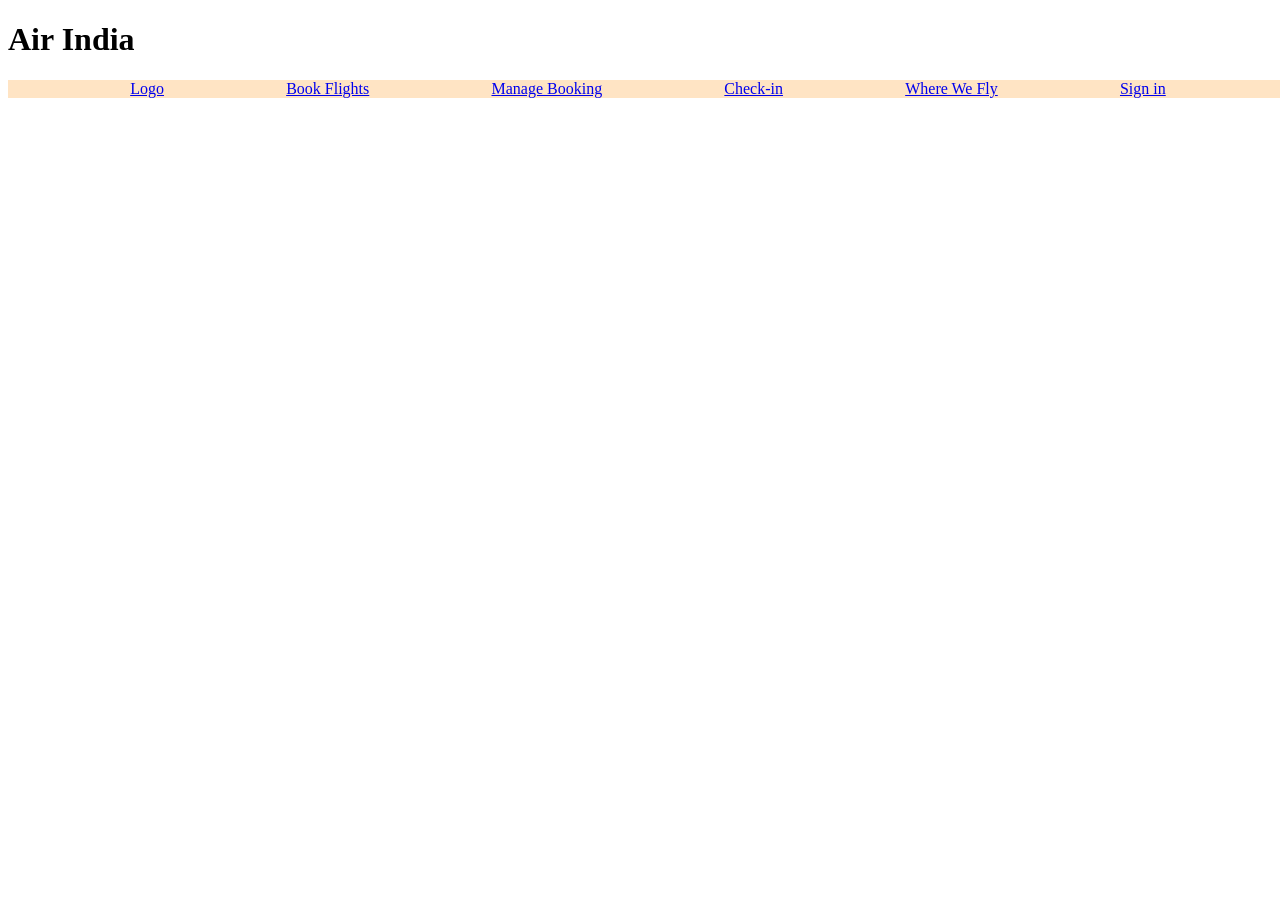
==== Air-India-Copy/AirIndia.html @ f54be48c "ADD" ====
<!DOCTYPE html>
<html lang="en">
<head>
    <meta charset="UTF-8">
    <meta name="viewport" content="width=device-width, initial-scale=1.0">
    <title>Copy od Air India</title>
    <link rel="stylesheet" href="AirIndia.css">
</head>
<body>
    <header>
        <h1 style="text-align:left;">Air India</h1>
        <div id ="Air">
            <a class="nav-link" href="#">Logo </a>
            <a class="nav-link" href="#"> Book Flights </a>
            <a class="nav-link" href="#"> Manage Booking </a>
            <a class="nav-link" href="#"> Check-in </a>
            <a class="nav-link" href="#"> Where We Fly </a>
            <a class="nav-link" href="#"> Sign in</a>     
        </div>
    </header>
    
</body>
</html>
---- Air-India-Copy/AirIndia.css ----
#Air{
    display: flex;
    width: 100vw;
    flex-direction: row;
    justify-content:space-evenly ;
    align-items: center;
    background-color: bisque;
}
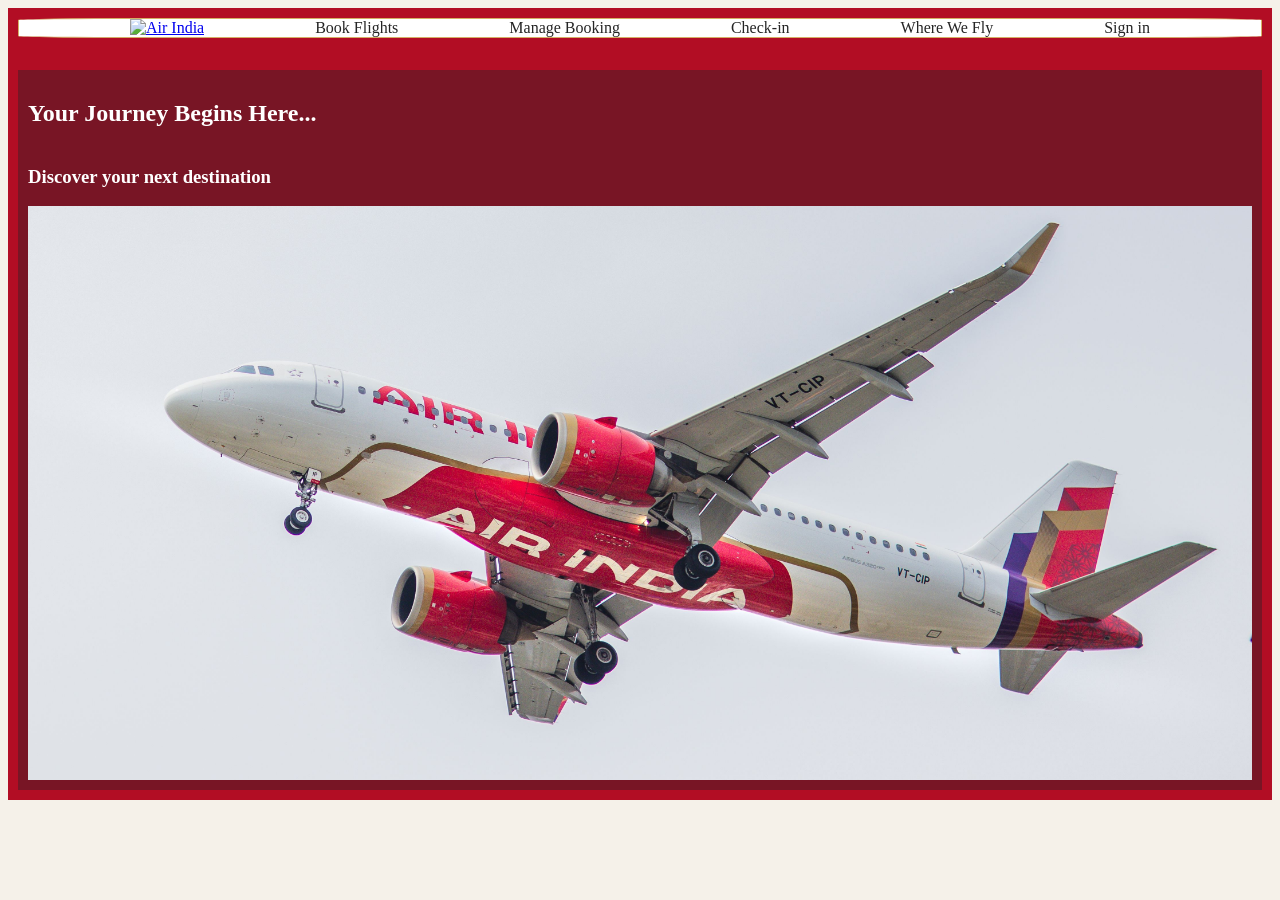
==== commit 4ca9ad3f: "ADD" ====
--- a/Air-India-Copy/AirIndia.html
+++ b/Air-India-Copy/AirIndia.html
@@ -3,20 +3,35 @@
 <head>
     <meta charset="UTF-8">
     <meta name="viewport" content="width=device-width, initial-scale=1.0">
-    <title>Copy od Air India</title>
+    <title>Copy of Air India</title>
     <link rel="stylesheet" href="AirIndia.css">
 </head>
 <body>
     <header>
-        <h1 style="text-align:left;">Air India</h1>
+        <section>
         <div id ="Air">
-            <a class="nav-link" href="#">Logo </a>
+            
+            <a href="#" class="logo">
+                <img src="images/AI.svg" alt="Air India">
+            </a>
+
+
             <a class="nav-link" href="#"> Book Flights </a>
             <a class="nav-link" href="#"> Manage Booking </a>
             <a class="nav-link" href="#"> Check-in </a>
             <a class="nav-link" href="#"> Where We Fly </a>
             <a class="nav-link" href="#"> Sign in</a>     
         </div>
+        </section>
+
+        <section id ="journey">
+            <h2 style="color: white;">Your Journey Begins Here...</h2>
+            <h3 style="color: white;">Discover your next destination </h3>
+            <div>
+                <img class ="img" src="Images/AI.jpg" alt="Plane image">
+            </div>
+        </section>
+           
     </header>
     
 </body>
--- a/Air-India-Copy/AirIndia.css
+++ b/Air-India-Copy/AirIndia.css
@@ -1,8 +1,65 @@
+header{
+    display: flex;
+    flex-direction: column;
+    align-items: stretch;
+    gap: 32px;
+    padding: 10px;
+    box-sizing: border-box;
+    background-color: #B20D24;
+}
+body{
+    background-color: #F5F1E9;
+}
 #Air{
     display: flex;
-    width: 100vw;
     flex-direction: row;
-    justify-content:space-evenly ;
+    width: 100%;
+    box-sizing: border-box;
+    justify-content: space-evenly;
     align-items: center;
-    background-color: bisque;
-}+    background-color: #FFFFFF;
+    flex-wrap: wrap;
+    border: 1px solid #D4AF66;
+    border-radius: 10%;
+}
+
+h1{
+    margin: 0;
+    color: red;
+    white-space: nowrap;
+    margin-left: 20px;
+    background-color: #FFFFFF;
+    font-family:Arial, Helvetica, sans-serif;
+    font-size: larger;
+}
+
+.nav-link{
+    text-decoration: none;
+    color: #252525;
+    transition: 0.3;
+}
+.nav-link:hover{
+    color: #B20D24;
+
+}
+
+#journey{
+    display: flex;
+    width: 100%;
+    height: 80vh;
+    min-height: 400px;
+    box-sizing: border-box;
+    padding: 10px;
+    background-color: #781525;
+    flex-direction: column;
+}
+#journey > div{
+    flex: 1;
+    min-height: 0;
+}
+.img{
+    display: block;
+    width: 100%;
+    height: 100%;
+    object-fit: cover;
+}
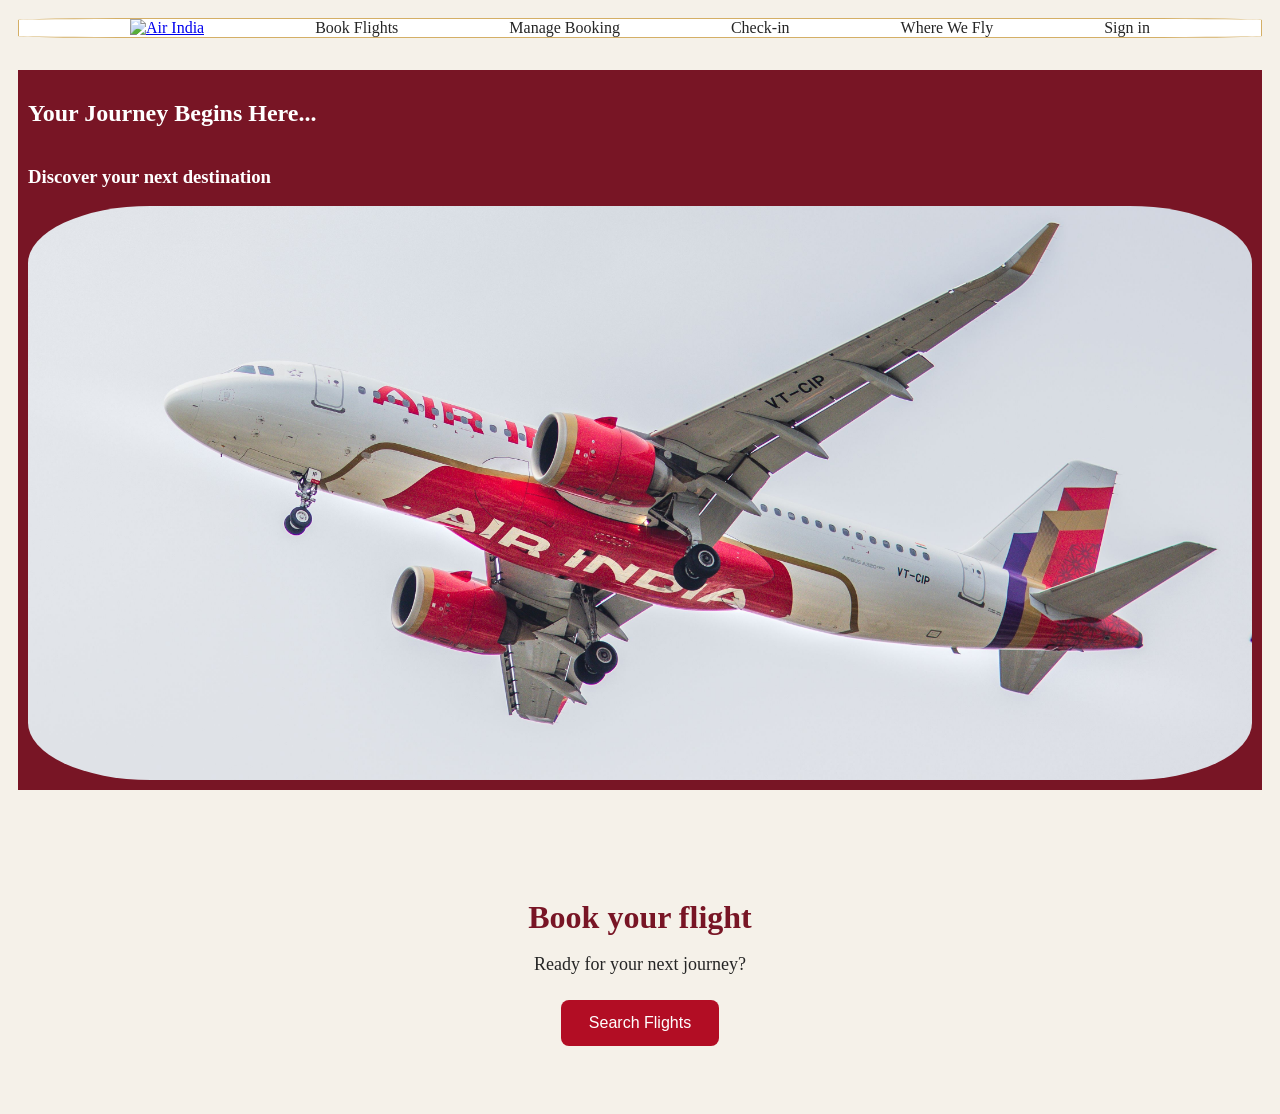
==== commit e03b538a: "new assi" ====
--- a/Air-India-Copy/AirIndia.html
+++ b/Air-India-Copy/AirIndia.html
@@ -31,6 +31,17 @@
                 <img class ="img" src="Images/AI.jpg" alt="Plane image">
             </div>
         </section>
+
+       
+        <section class="booking">
+            <h2>Book your flight</h2>
+                <p>Ready for your next journey?</p>
+
+                <button type="button" class="search-btn">
+        Search Flights
+    </button>
+</section>
+
            
     </header>
     
--- a/Air-India-Copy/AirIndia.css
+++ b/Air-India-Copy/AirIndia.css
@@ -5,7 +5,7 @@
     gap: 32px;
     padding: 10px;
     box-sizing: border-box;
-    background-color: #B20D24;
+   background-color: #F5F1E9;
 }
 body{
     background-color: #F5F1E9;
@@ -25,7 +25,7 @@
 
 h1{
     margin: 0;
-    color: red;
+    
     white-space: nowrap;
     margin-left: 20px;
     background-color: #FFFFFF;
@@ -62,4 +62,38 @@
     width: 100%;
     height: 100%;
     object-fit: cover;
+    border-radius: 10%;
 }
+
+.booking {
+    text-align: center;
+    background-color: #F5F1E9;
+    padding: 50px 20px;
+}
+
+.booking h2 {
+    color: #781525;
+    font-size: 32px;
+    margin-bottom: 10px;
+}
+
+.booking p {
+    color: #252525;
+    font-size: 18px;
+    margin-bottom: 25px;
+}
+
+.search-btn {
+    background-color: #B20D24;
+    color: white;
+    border: none;
+    padding: 14px 28px;
+    border-radius: 8px;
+    font-size: 16px;
+    cursor: pointer;
+}
+
+.search-btn:hover {
+    background-color: #781525;
+}
+
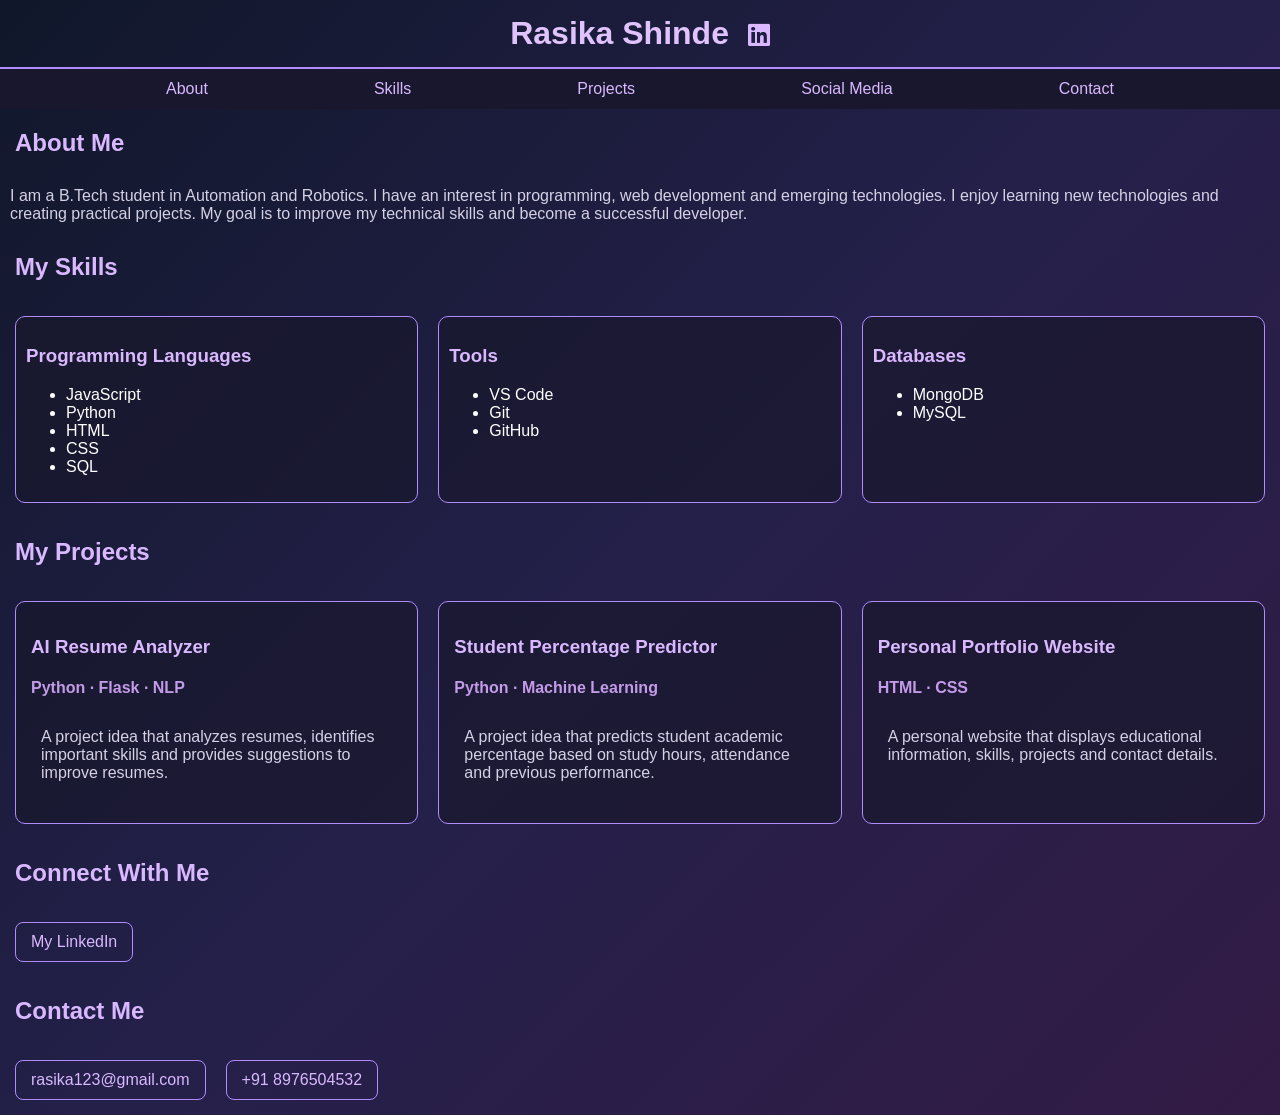
==== commit d7e38797: "other" ====
--- a/Air-India-Copy/AirIndia.html
+++ b/Air-India-Copy/AirIndia.html
@@ -1,4 +1,4 @@
-<!DOCTYPE html>
+<!-- <!DOCTYPE html>
 <html lang="en">
 <head>
     <meta charset="UTF-8">
@@ -46,4 +46,187 @@
     </header>
     
 </body>
-</html>+</html> -->
+
+
+
+<!DOCTYPE html>
+<html lang="en">
+<head>
+    <meta charset="UTF-8">
+    <meta name="viewport" content="width=device-width, initial-scale=1.0">
+    <title>Rasika Shinde - Portfolio</title>
+
+   <link rel="stylesheet" href="AirIndia.css">
+    <link rel="stylesheet"
+    href="https://cdnjs.cloudflare.com/ajax/libs/font-awesome/6.7.2/css/all.min.css">
+</head>
+
+<body>
+
+    <header>
+
+        <h1>
+            Rasika Shinde
+
+            <a href="https://www.linkedin.com/in/rasika-shinde-259b903b1/" target="_blank">
+                <i class="fa-brands fa-linkedin"></i>
+            </a>
+        </h1>
+
+        <div id="Container">
+            <a href="#About">About</a>
+            <a href="#skills">Skills</a>
+            <a href="#projects">Projects</a>
+            <a href="#Social">Social Media</a>
+            <a href="#contact">Contact</a>
+        </div>
+
+        <h2 id="About">About Me</h2>
+
+        <p>
+            I am a B.Tech student in Automation and Robotics.
+            I have an interest in programming, web development
+            and emerging technologies. I enjoy learning new
+            technologies and creating practical projects.
+            My goal is to improve my technical skills and
+            become a successful developer.
+        </p>
+
+
+        <!-- SKILLS -->
+
+        <section id="skills">
+
+            <h2>My Skills</h2>
+
+            <div id="skill-container">
+
+                <div class="skill-box">
+                    <h3>Programming Languages</h3>
+                    <ul>
+                        <li>JavaScript</li>
+                        <li>Python</li>
+                        <li>HTML</li>
+                        <li>CSS</li>
+                        <li>SQL</li>
+                    </ul>
+                </div>
+
+                <div class="skill-box">
+                    <h3>Tools</h3>
+                    <ul>
+                        <li>VS Code</li>
+                        <li>Git</li>
+                        <li>GitHub</li>
+                    </ul>
+                </div>
+
+                <div class="skill-box">
+                    <h3>Databases</h3>
+                    <ul>
+                        <li>MongoDB</li>
+                        <li>MySQL</li>
+                    </ul>
+                </div>
+
+            </div>
+
+        </section>
+
+
+        <!-- PROJECTS -->
+
+        <section id="projects">
+
+            <h2>My Projects</h2>
+
+            <div id="Projects-container">
+
+                <div class="PR">
+                    <h3>AI Resume Analyzer</h3>
+                    <h4>Python · Flask · NLP</h4>
+
+                    <p>
+                        A project idea that analyzes resumes,
+                        identifies important skills and provides
+                        suggestions to improve resumes.
+                    </p>
+                </div>
+
+
+                <div class="PR">
+                    <h3>Student Percentage Predictor</h3>
+                    <h4>Python · Machine Learning</h4>
+
+                    <p>
+                        A project idea that predicts student
+                        academic percentage based on study hours,
+                        attendance and previous performance.
+                    </p>
+                </div>
+
+
+                <div class="PR">
+                    <h3>Personal Portfolio Website</h3>
+                    <h4>HTML · CSS</h4>
+
+                    <p>
+                        A personal website that displays
+                        educational information, skills,
+                        projects and contact details.
+                    </p>
+                </div>
+
+            </div>
+
+        </section>
+
+
+        <!-- SOCIAL MEDIA -->
+
+        <section id="Social">
+
+            <h2>Connect With Me</h2>
+
+            <div id="Media">
+
+                <div class="M">
+                    <a href="https://www.linkedin.com/in/rasika-shinde-259b903b1/" target="_blank">
+                        My LinkedIn
+                    </a>
+                </div>
+
+            </div>
+
+        </section>
+
+
+        <!-- CONTACT -->
+
+        <section id="contact">
+
+            <h2>Contact Me</h2>
+
+            <div id="Contact-container">
+
+                <div class="C">
+                    <a href="mailto:rasika123@gmail.com">
+                        rasika123@gmail.com
+                    </a>
+                </div>
+
+                <div class="C">
+                    <a href="tel:+918976504532">
+                        +91 8976504532
+                    </a>
+                </div>
+
+            </div>
+
+        </section>
+
+    </header>
+
+</body>
+</html>
--- a/Air-India-Copy/AirIndia.css
+++ b/Air-India-Copy/AirIndia.css
@@ -1,4 +1,4 @@
-header{
+/* header{
     display: flex;
     flex-direction: column;
     align-items: stretch;
@@ -96,4 +96,162 @@
 .search-btn:hover {
     background-color: #781525;
 }
-
+ */
+
+body {
+    background: linear-gradient(135deg, #10172A, #24204A, #321B45);
+    color: white;
+    width: 100%;
+    min-height: 100vh;
+    margin: 0;
+    box-sizing: border-box;
+    font-family: Arial, sans-serif;
+}
+
+/* Heading */
+
+h1 {
+    text-align: center;
+    color: #E0C3FC;
+    padding: 15px;
+    border-bottom: 2px solid #B18CFF;
+    margin: 0;
+}
+
+/* Navigation */
+
+#Container {
+    height: 40px;
+    width: 100%;
+    background-color: #19172D;
+    display: flex;
+    flex-direction: row;
+    justify-content: space-evenly;
+    align-items: center;
+    position: sticky;
+    top: 0;
+}
+
+a {
+    text-decoration: none;
+    color: #D9B8FF;
+}
+
+a:hover {
+    color: #FFB6E6;
+}
+
+/* Headings and paragraphs */
+
+h2 {
+    color: #D9B8FF;
+    margin-left: 15px;
+}
+
+p {
+    color: #D5D1E5;
+    padding: 10px;
+}
+
+/* Skills */
+
+#skills {
+    width: 100%;
+}
+
+#skill-container {
+    display: flex;
+    flex-wrap: wrap;
+    gap: 20px;
+    padding: 15px;
+}
+
+.skill-box {
+    flex: 1;
+    min-width: 180px;
+    border: 1px solid #B18CFF;
+    padding: 10px;
+    border-radius: 10px;
+    background-color: rgba(25, 23, 45, 0.7);
+}
+
+h3 {
+    color: #D9B8FF;
+}
+
+h3:hover {
+    color: #FFB6E6;
+}
+
+h4 {
+    color: #C49BE8;
+}
+
+
+#Projects-container {
+    display: flex;
+    flex-wrap: wrap;
+    gap: 20px;
+    padding: 15px;
+}
+
+.PR {
+    flex: 1;
+    min-width: 180px;
+    border: 1px solid #B18CFF;
+    padding: 15px;
+    border-radius: 10px;
+    background-color: rgba(25, 23, 45, 0.7);
+}
+
+#Media {
+    display: flex;
+    gap: 20px;
+    padding: 15px;
+}
+
+.M a {
+    display: inline-block;
+    border: 1px solid #B18CFF;
+    padding: 10px 15px;
+    border-radius: 8px;
+}
+
+.M a:hover {
+    background-color: #B18CFF;
+    color: #10172A;
+}
+
+
+
+#Contact-container {
+    display: flex;
+    gap: 20px;
+    flex-wrap: wrap;
+    padding: 15px;
+}
+
+.C a {
+    display: inline-block;
+    border: 1px solid #B18CFF;
+    padding: 10px 15px;
+    border-radius: 8px;
+}
+
+.C a:hover {
+    background-color: #B18CFF;
+    color: #10172A;
+}
+
+
+html {
+    scroll-behavior: smooth;
+}
+
+
+
+h1 a {
+    color: #D9B8FF;
+    font-size: 25px;
+    margin-left: 10px;
+}
--- a/Air-India-Copy/AirIndia.css
+++ b/Air-India-Copy/AirIndia.css
@@ -1,4 +1,4 @@
-header{
+/* header{
     display: flex;
     flex-direction: column;
     align-items: stretch;
@@ -96,4 +96,162 @@
 .search-btn:hover {
     background-color: #781525;
 }
-
+ */
+
+body {
+    background: linear-gradient(135deg, #10172A, #24204A, #321B45);
+    color: white;
+    width: 100%;
+    min-height: 100vh;
+    margin: 0;
+    box-sizing: border-box;
+    font-family: Arial, sans-serif;
+}
+
+/* Heading */
+
+h1 {
+    text-align: center;
+    color: #E0C3FC;
+    padding: 15px;
+    border-bottom: 2px solid #B18CFF;
+    margin: 0;
+}
+
+/* Navigation */
+
+#Container {
+    height: 40px;
+    width: 100%;
+    background-color: #19172D;
+    display: flex;
+    flex-direction: row;
+    justify-content: space-evenly;
+    align-items: center;
+    position: sticky;
+    top: 0;
+}
+
+a {
+    text-decoration: none;
+    color: #D9B8FF;
+}
+
+a:hover {
+    color: #FFB6E6;
+}
+
+/* Headings and paragraphs */
+
+h2 {
+    color: #D9B8FF;
+    margin-left: 15px;
+}
+
+p {
+    color: #D5D1E5;
+    padding: 10px;
+}
+
+/* Skills */
+
+#skills {
+    width: 100%;
+}
+
+#skill-container {
+    display: flex;
+    flex-wrap: wrap;
+    gap: 20px;
+    padding: 15px;
+}
+
+.skill-box {
+    flex: 1;
+    min-width: 180px;
+    border: 1px solid #B18CFF;
+    padding: 10px;
+    border-radius: 10px;
+    background-color: rgba(25, 23, 45, 0.7);
+}
+
+h3 {
+    color: #D9B8FF;
+}
+
+h3:hover {
+    color: #FFB6E6;
+}
+
+h4 {
+    color: #C49BE8;
+}
+
+
+#Projects-container {
+    display: flex;
+    flex-wrap: wrap;
+    gap: 20px;
+    padding: 15px;
+}
+
+.PR {
+    flex: 1;
+    min-width: 180px;
+    border: 1px solid #B18CFF;
+    padding: 15px;
+    border-radius: 10px;
+    background-color: rgba(25, 23, 45, 0.7);
+}
+
+#Media {
+    display: flex;
+    gap: 20px;
+    padding: 15px;
+}
+
+.M a {
+    display: inline-block;
+    border: 1px solid #B18CFF;
+    padding: 10px 15px;
+    border-radius: 8px;
+}
+
+.M a:hover {
+    background-color: #B18CFF;
+    color: #10172A;
+}
+
+
+
+#Contact-container {
+    display: flex;
+    gap: 20px;
+    flex-wrap: wrap;
+    padding: 15px;
+}
+
+.C a {
+    display: inline-block;
+    border: 1px solid #B18CFF;
+    padding: 10px 15px;
+    border-radius: 8px;
+}
+
+.C a:hover {
+    background-color: #B18CFF;
+    color: #10172A;
+}
+
+
+html {
+    scroll-behavior: smooth;
+}
+
+
+
+h1 a {
+    color: #D9B8FF;
+    font-size: 25px;
+    margin-left: 10px;
+}
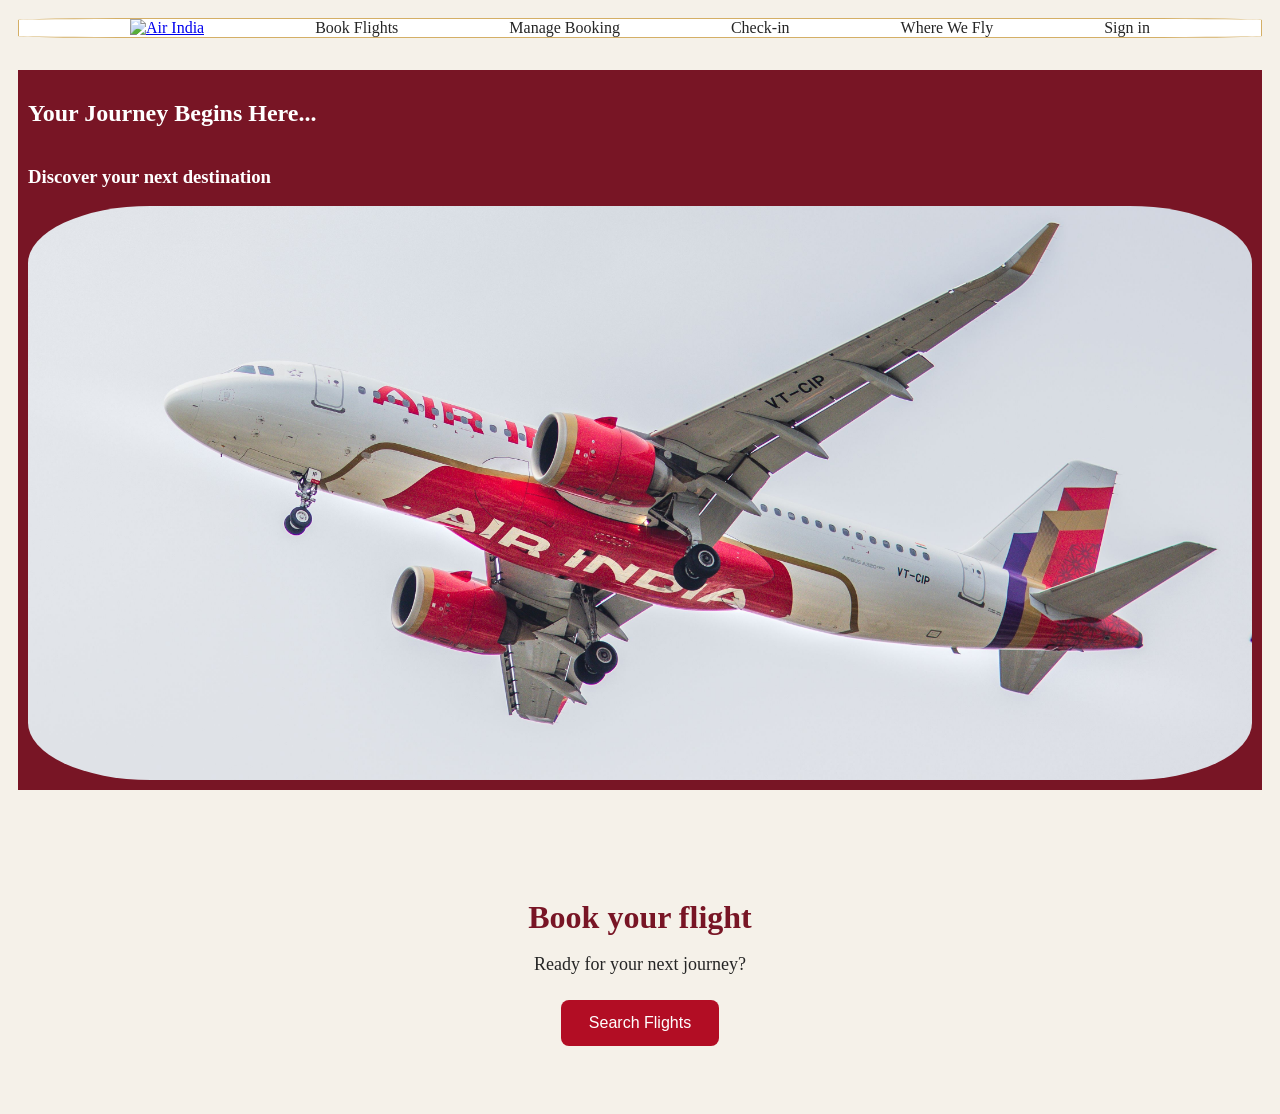
==== commit e7982657: "other" ====
--- a/Air-India-Copy/AirIndia.html
+++ b/Air-India-Copy/AirIndia.html
@@ -1,4 +1,4 @@
-<!-- <!DOCTYPE html>
+<!DOCTYPE html>
 <html lang="en">
 <head>
     <meta charset="UTF-8">
@@ -46,187 +46,7 @@
     </header>
     
 </body>
-</html> -->
+</html>
 
 
 
-<!DOCTYPE html>
-<html lang="en">
-<head>
-    <meta charset="UTF-8">
-    <meta name="viewport" content="width=device-width, initial-scale=1.0">
-    <title>Rasika Shinde - Portfolio</title>
-
-   <link rel="stylesheet" href="AirIndia.css">
-    <link rel="stylesheet"
-    href="https://cdnjs.cloudflare.com/ajax/libs/font-awesome/6.7.2/css/all.min.css">
-</head>
-
-<body>
-
-    <header>
-
-        <h1>
-            Rasika Shinde
-
-            <a href="https://www.linkedin.com/in/rasika-shinde-259b903b1/" target="_blank">
-                <i class="fa-brands fa-linkedin"></i>
-            </a>
-        </h1>
-
-        <div id="Container">
-            <a href="#About">About</a>
-            <a href="#skills">Skills</a>
-            <a href="#projects">Projects</a>
-            <a href="#Social">Social Media</a>
-            <a href="#contact">Contact</a>
-        </div>
-
-        <h2 id="About">About Me</h2>
-
-        <p>
-            I am a B.Tech student in Automation and Robotics.
-            I have an interest in programming, web development
-            and emerging technologies. I enjoy learning new
-            technologies and creating practical projects.
-            My goal is to improve my technical skills and
-            become a successful developer.
-        </p>
-
-
-        <!-- SKILLS -->
-
-        <section id="skills">
-
-            <h2>My Skills</h2>
-
-            <div id="skill-container">
-
-                <div class="skill-box">
-                    <h3>Programming Languages</h3>
-                    <ul>
-                        <li>JavaScript</li>
-                        <li>Python</li>
-                        <li>HTML</li>
-                        <li>CSS</li>
-                        <li>SQL</li>
-                    </ul>
-                </div>
-
-                <div class="skill-box">
-                    <h3>Tools</h3>
-                    <ul>
-                        <li>VS Code</li>
-                        <li>Git</li>
-                        <li>GitHub</li>
-                    </ul>
-                </div>
-
-                <div class="skill-box">
-                    <h3>Databases</h3>
-                    <ul>
-                        <li>MongoDB</li>
-                        <li>MySQL</li>
-                    </ul>
-                </div>
-
-            </div>
-
-        </section>
-
-
-        <!-- PROJECTS -->
-
-        <section id="projects">
-
-            <h2>My Projects</h2>
-
-            <div id="Projects-container">
-
-                <div class="PR">
-                    <h3>AI Resume Analyzer</h3>
-                    <h4>Python · Flask · NLP</h4>
-
-                    <p>
-                        A project idea that analyzes resumes,
-                        identifies important skills and provides
-                        suggestions to improve resumes.
-                    </p>
-                </div>
-
-
-                <div class="PR">
-                    <h3>Student Percentage Predictor</h3>
-                    <h4>Python · Machine Learning</h4>
-
-                    <p>
-                        A project idea that predicts student
-                        academic percentage based on study hours,
-                        attendance and previous performance.
-                    </p>
-                </div>
-
-
-                <div class="PR">
-                    <h3>Personal Portfolio Website</h3>
-                    <h4>HTML · CSS</h4>
-
-                    <p>
-                        A personal website that displays
-                        educational information, skills,
-                        projects and contact details.
-                    </p>
-                </div>
-
-            </div>
-
-        </section>
-
-
-        <!-- SOCIAL MEDIA -->
-
-        <section id="Social">
-
-            <h2>Connect With Me</h2>
-
-            <div id="Media">
-
-                <div class="M">
-                    <a href="https://www.linkedin.com/in/rasika-shinde-259b903b1/" target="_blank">
-                        My LinkedIn
-                    </a>
-                </div>
-
-            </div>
-
-        </section>
-
-
-        <!-- CONTACT -->
-
-        <section id="contact">
-
-            <h2>Contact Me</h2>
-
-            <div id="Contact-container">
-
-                <div class="C">
-                    <a href="mailto:rasika123@gmail.com">
-                        rasika123@gmail.com
-                    </a>
-                </div>
-
-                <div class="C">
-                    <a href="tel:+918976504532">
-                        +91 8976504532
-                    </a>
-                </div>
-
-            </div>
-
-        </section>
-
-    </header>
-
-</body>
-</html>
--- a/Air-India-Copy/AirIndia.css
+++ b/Air-India-Copy/AirIndia.css
@@ -1,4 +1,4 @@
-/* header{
+ header{
     display: flex;
     flex-direction: column;
     align-items: stretch;
@@ -96,162 +96,5 @@
 .search-btn:hover {
     background-color: #781525;
 }
- */
-
-body {
-    background: linear-gradient(135deg, #10172A, #24204A, #321B45);
-    color: white;
-    width: 100%;
-    min-height: 100vh;
-    margin: 0;
-    box-sizing: border-box;
-    font-family: Arial, sans-serif;
-}
-
-/* Heading */
-
-h1 {
-    text-align: center;
-    color: #E0C3FC;
-    padding: 15px;
-    border-bottom: 2px solid #B18CFF;
-    margin: 0;
-}
-
-/* Navigation */
-
-#Container {
-    height: 40px;
-    width: 100%;
-    background-color: #19172D;
-    display: flex;
-    flex-direction: row;
-    justify-content: space-evenly;
-    align-items: center;
-    position: sticky;
-    top: 0;
-}
-
-a {
-    text-decoration: none;
-    color: #D9B8FF;
-}
-
-a:hover {
-    color: #FFB6E6;
-}
-
-/* Headings and paragraphs */
-
-h2 {
-    color: #D9B8FF;
-    margin-left: 15px;
-}
-
-p {
-    color: #D5D1E5;
-    padding: 10px;
-}
-
-/* Skills */
-
-#skills {
-    width: 100%;
-}
-
-#skill-container {
-    display: flex;
-    flex-wrap: wrap;
-    gap: 20px;
-    padding: 15px;
-}
-
-.skill-box {
-    flex: 1;
-    min-width: 180px;
-    border: 1px solid #B18CFF;
-    padding: 10px;
-    border-radius: 10px;
-    background-color: rgba(25, 23, 45, 0.7);
-}
-
-h3 {
-    color: #D9B8FF;
-}
-
-h3:hover {
-    color: #FFB6E6;
-}
-
-h4 {
-    color: #C49BE8;
-}
-
-
-#Projects-container {
-    display: flex;
-    flex-wrap: wrap;
-    gap: 20px;
-    padding: 15px;
-}
-
-.PR {
-    flex: 1;
-    min-width: 180px;
-    border: 1px solid #B18CFF;
-    padding: 15px;
-    border-radius: 10px;
-    background-color: rgba(25, 23, 45, 0.7);
-}
-
-#Media {
-    display: flex;
-    gap: 20px;
-    padding: 15px;
-}
-
-.M a {
-    display: inline-block;
-    border: 1px solid #B18CFF;
-    padding: 10px 15px;
-    border-radius: 8px;
-}
-
-.M a:hover {
-    background-color: #B18CFF;
-    color: #10172A;
-}
-
-
-
-#Contact-container {
-    display: flex;
-    gap: 20px;
-    flex-wrap: wrap;
-    padding: 15px;
-}
-
-.C a {
-    display: inline-block;
-    border: 1px solid #B18CFF;
-    padding: 10px 15px;
-    border-radius: 8px;
-}
-
-.C a:hover {
-    background-color: #B18CFF;
-    color: #10172A;
-}
-
-
-html {
-    scroll-behavior: smooth;
-}
-
-
-
-h1 a {
-    color: #D9B8FF;
-    font-size: 25px;
-    margin-left: 10px;
-}
+ 
+ 
